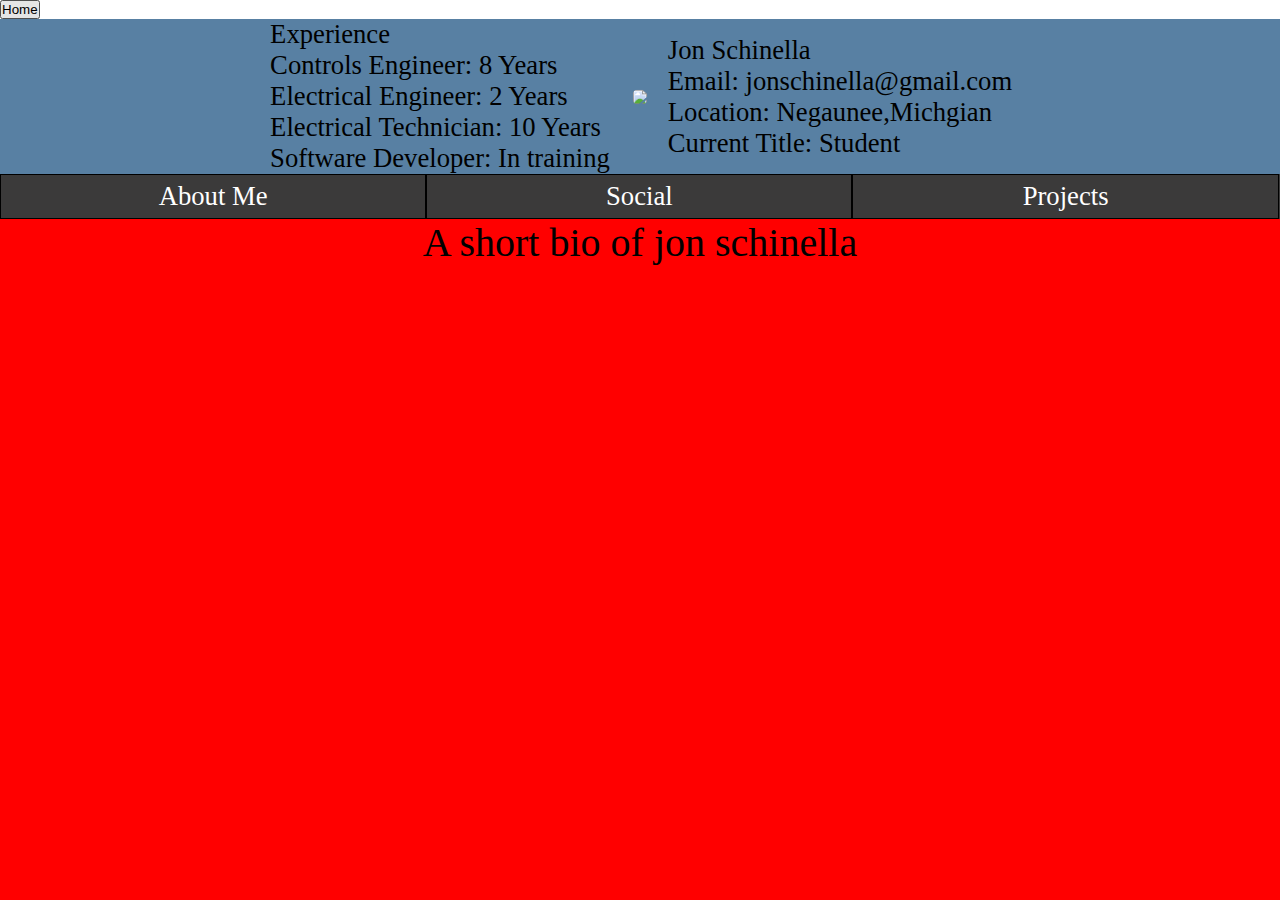
==== index.html @ 9ea5b34c "Changed Main index to just index" ====
<!DOCTYPE html>
<html lang="en">
<head>
    <meta charset="UTF-8">
    <meta name="viewport" content="width=device-width, initial-scale=1.0">
    <title>Jon Schinella</title>
    <link rel="stylesheet" href="MAIN_styles.css">
    <script src="MAIN_app.js" defer></script>
    <button id="Home">Home</button>
</head>
<body>
    <Div class="Top">
        <p> 
            Experience<B></B>
            Controls Engineer: 8 Years<B></B>
            Electrical Engineer: 2 Years<B></B>
            Electrical Technician: 10 Years<B></B>
            Software Developer: In training<B></B>
        </p>
        <img src= https://media.licdn.com/dms/image/C4E03AQHuJ76l66ooCw/profile-displayphoto-shrink_800_800/0/1517586957202?e=1708560000&v=beta&t=DjT6SrH7r3StOfrSIcRwL9jBwcKUhKnhaL3cdjPK7Tg>
        <p> 
            Jon Schinella <b></b>
            Email: jonschinella@gmail.com<b></b>
            Location: Negaunee,Michgian<b></b>
            Current Title: Student<b></b>
         </p>
    </Div>
    <Div class="MouseExit">
        <Div class="Middle">
            <box id = "Aboutme"> About Me </box>
            <box id = "Social"> Social </box>
            <box id = "Projects"> Projects </box>
        </Div>
        <aside class="modals">
            <div id="modalAboutMe">
                <button id="personal" onclick="gotolink(this)" value="./AboutMePersonal/index.html">Personal</button>
                <button id="professional" onclick="gotolink(this)" value="./AboutMeProfessional/index.html">Professional</button>
            </div>
            <div id="modalSocial">
                <button id="linkedIn"onclick="gotolink(this)" value="https://www.linkedin.com/in/jon-schinella-280856b4">Linkedin</button>
            </div>
            <div id="modalProjects">
                <button id="project1" onclick="gotolink(this)" value="./Games/index.html">Hangman</button>
            </div>
            <script>
                function gotolink(link)
                {
                    if(link.value=="https://www.linkedin.com/in/jon-schinella-280856b4")
                    {
                        window.open("https://www.linkedin.com/in/jon-schinella-280856b4")
                    }
                    else
                    {
                        location.href=link.value; 
                    }
                }
            </script>
        </aside>
    </Div>
    <div class="Bottom">
        <p id = "bio"> A short bio of jon schinella</p>
    </div>
</body>
</aside>
</aside>
</html>
---- MAIN_styles.css ----
*{
    box-sizing: border-box;
    margin:0;
    padding:0;
}
.Top
{
    display: flex;
    flex-direction: row;
    justify-content: center;
    align-items: center;
    background-color: rgb(88, 128, 163);
    :nth-child(1)
    {
        display: grid;
        width:30%;
        justify-content: center;
        font-size: 20pt;
        ::first-break
        {
           text-decoration: underline solid black; 
        }
    }
    img
    {
        scale: 90%;
        border-radius: 30%
    }
    :nth-child(3)
    {
        display: grid;
        width:30%;
        justify-content: center;
        font-size: 20pt;
    }
}

.Middle
{
    top:45dvh;
    background-color: #3b3a3a;
    display: flex;
    flex-direction: row;
    align-items: center;
    font-size: 20pt;   
    color:white;
    height:5dvh;
    #Aboutme
    {
        display: flex;
        border: 1px solid black;
        justify-content: center;
        align-items: center;
        height:100%;
        width:33.3%
    }
    #Social
    {
        display: flex;
        border: 1px solid black;
        justify-content: center;
        align-items: center;
        height:100%;
        width:33.3%
    }
    #Projects
    {
        display: flex;
        border: 1px solid black;
        justify-content: center;
        align-items: center;
        height:100%;
        width:33.3%
    }
}

.Bottom{
    display: block;
    position: fixed;
    justify-content: center;
    background-color: red;
    p {
        display: grid;
        height:100dvh;
        width:100dvw;
        justify-self: center;
        justify-content: center;
        font-size: 30pt;
    }
    background-image: url(https://media.gettyimages.com/photos/michigans-caribbean-pristine-waters-of-lake-superior-pictured-rocks-picture-id136169151);
    background-repeat: no-repeat;
    background-size: cover;
    z-index: 1;
}
aside{
    position: absolute;
    z-index: 2;
    #modalAboutMe
    {   
        display: flex;
        flex-flow: column;
        width: 33.3dvw;
    }
    #modalSocial
    {
        display: flex;
        flex-flow: column;
        width: 33.3dvw;
    }
    #modalProjects
    {
        display: flex;
        flex-flow: column;
        width: 33.3dvw;
    }
}
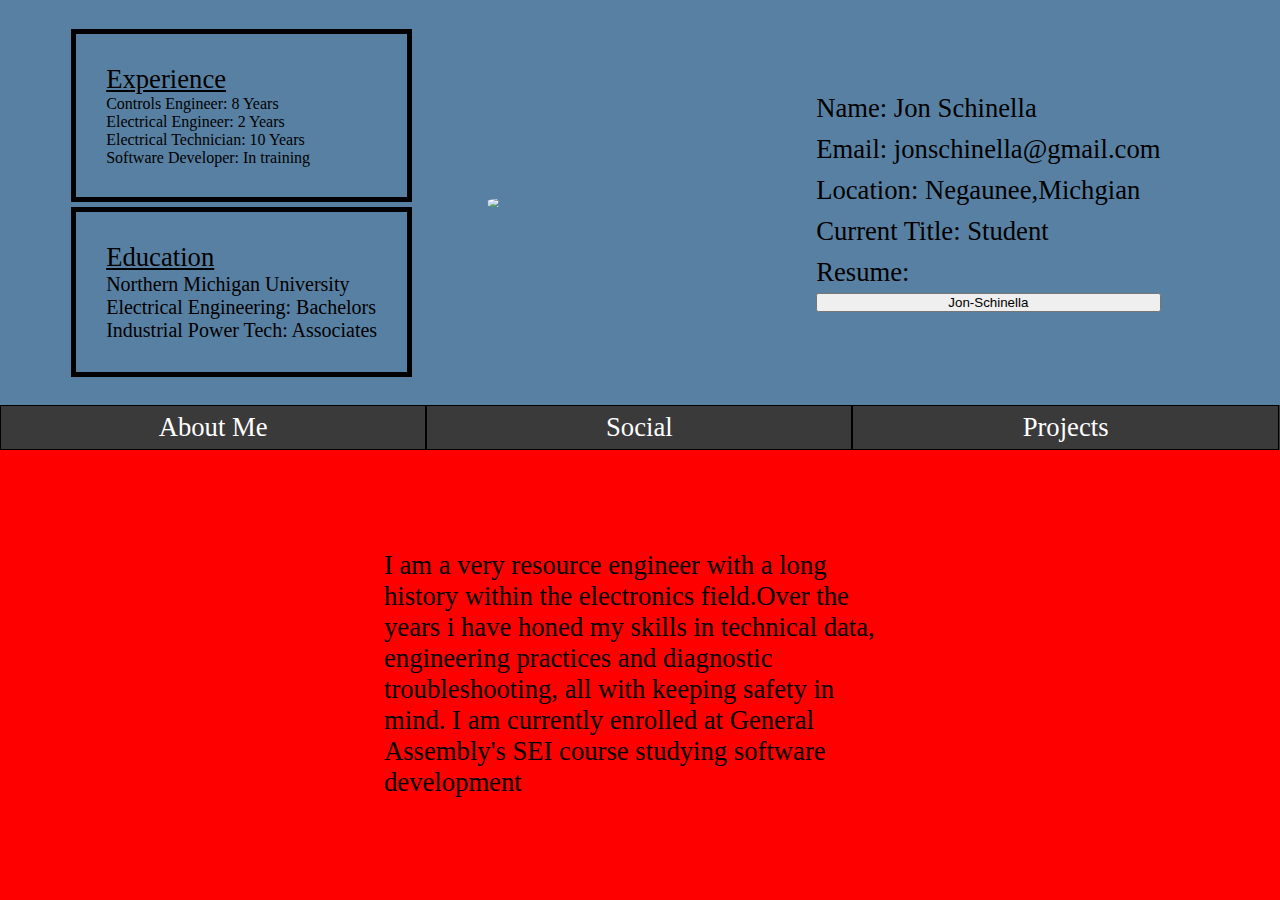
==== commit d4e96791: "Woked on styling with homepage and hangman game" ====
--- a/index.html
+++ b/index.html
@@ -6,24 +6,40 @@
     <title>Jon Schinella</title>
     <link rel="stylesheet" href="MAIN_styles.css">
     <script src="MAIN_app.js" defer></script>
-    <button id="Home">Home</button>
 </head>
 <body>
     <Div class="Top">
-        <p> 
-            Experience<B></B>
-            Controls Engineer: 8 Years<B></B>
-            Electrical Engineer: 2 Years<B></B>
-            Electrical Technician: 10 Years<B></B>
-            Software Developer: In training<B></B>
-        </p>
+        <container id = "history">
+            <p> 
+                <box id = "experience">
+                    <Span>Experience</Span><B></B>
+                    Controls Engineer: 8 Years<B></B>
+                    Electrical Engineer: 2 Years<B></B>
+                    Electrical Technician: 10 Years<B></B>
+                    Software Developer: In training<B></B>
+                </box>
+            </p>
+            <p> 
+                <box id = "education">
+                    <Span>Education</Span><B></B>
+                    Northern Michigan University<b></b>
+                    Electrical Engineering: Bachelors<B></B>
+                    Industrial Power Tech: Associates<B></B>
+                </box>
+            </p>
+        </container>
+
         <img src= https://media.licdn.com/dms/image/C4E03AQHuJ76l66ooCw/profile-displayphoto-shrink_800_800/0/1517586957202?e=1708560000&v=beta&t=DjT6SrH7r3StOfrSIcRwL9jBwcKUhKnhaL3cdjPK7Tg>
-        <p> 
-            Jon Schinella <b></b>
-            Email: jonschinella@gmail.com<b></b>
-            Location: Negaunee,Michgian<b></b>
-            Current Title: Student<b></b>
-         </p>
+
+        <container id ="status">
+            <p> 
+                Name: Jon Schinella <b></b>
+                Email: jonschinella@gmail.com<b></b>
+                Location: Negaunee,Michgian<b></b>
+                Current Title: Student<b></b>
+                Resume:<button id ="resume" onclick="gotolink(this)" value="Jon-Schinella.pdf">Jon-Schinella</button>
+            </p>
+        </container>
     </Div>
     <Div class="MouseExit">
         <Div class="Middle">
@@ -45,9 +61,9 @@
             <script>
                 function gotolink(link)
                 {
-                    if(link.value=="https://www.linkedin.com/in/jon-schinella-280856b4")
+                    if(link.value=="https://www.linkedin.com/in/jon-schinella-280856b4"||link.value=="Jon-Schinella.pdf")
                     {
-                        window.open("https://www.linkedin.com/in/jon-schinella-280856b4")
+                        window.open(link.value)
                     }
                     else
                     {
@@ -58,7 +74,7 @@
         </aside>
     </Div>
     <div class="Bottom">
-        <p id = "bio"> A short bio of jon schinella</p>
+        <p id = "bio"> I am a very resource engineer with a long history within the electronics field.Over the years i have honed my skills in technical data, engineering practices and diagnostic troubleshooting, all with keeping safety in mind. I am currently enrolled at General Assembly's SEI course studying software development </p>
     </div>
 </body>
 </aside>
--- a/MAIN_styles.css
+++ b/MAIN_styles.css
@@ -3,35 +3,80 @@
     margin:0;
     padding:0;
 }
+
 .Top
-{
+{  
     display: flex;
     flex-direction: row;
-    justify-content: center;
+    justify-content: space-between;
     align-items: center;
+    height:45dvh;
     background-color: rgb(88, 128, 163);
-    :nth-child(1)
+    padding: 10px;
+    column-gap: 10px;
+    #Home
     {
+        display: block;
+        position:absolute;
+        border-radius: 15%;
+        margin: -335px 0 0 -10px;
+        width: 75px;
+        height: 50px;
+        background-color: white;
+        z-index: 1;
+    }
+    #history
+    {
+        margin-left: 50px;
         display: grid;
-        width:30%;
+        grid-auto-flow: row;
+        width: 30%;
         justify-content: center;
-        font-size: 20pt;
-        ::first-break
+        row-gap: 5px;
+        #experience
         {
-           text-decoration: underline solid black; 
+            padding: 30px;
+            display: grid;
+            border: 5px solid black;
+            font-size: 12pt;
+            span
+            {
+                text-decoration: underline solid black; 
+                font-size: 20pt;
+            }
+        }
+        #education
+        {
+            padding: 30px;
+            display: grid;
+            border: 5px solid black;
+            font-size: 15pt;
+            span
+            {
+                text-decoration: underline solid black; 
+                font-size: 20pt;
+            }
         }
     }
     img
     {
-        scale: 90%;
-        border-radius: 30%
+        width:30%;
+        scale: 70%;
+        border-radius: 30%;
     }
-    :nth-child(3)
+    #status
     {
-        display: grid;
-        width:30%;
+        width: 30%;
+        margin-right:100px;
         justify-content: center;
-        font-size: 20pt;
+        p
+        {
+            display: grid;
+            width: 100%;
+            row-gap: 5px;
+            justify-content: center;
+            font-size: 20pt;
+        }
     }
 }
 
@@ -75,23 +120,26 @@
 }
 
 .Bottom{
-    display: block;
+    display: grid;
     position: fixed;
     justify-content: center;
     background-color: red;
+    height:100dvh;
+    width:100dvw;
     p {
-        display: grid;
-        height:100dvh;
-        width:100dvw;
+        height: 100%;
+        Width:40%;  
+        margin-top: 200px;
         justify-self: center;
-        justify-content: center;
-        font-size: 30pt;
+        align-self: center;
+        font-size: 20pt;
     }
     background-image: url(https://media.gettyimages.com/photos/michigans-caribbean-pristine-waters-of-lake-superior-pictured-rocks-picture-id136169151);
     background-repeat: no-repeat;
     background-size: cover;
     z-index: 1;
 }
+
 aside{
     position: absolute;
     z-index: 2;
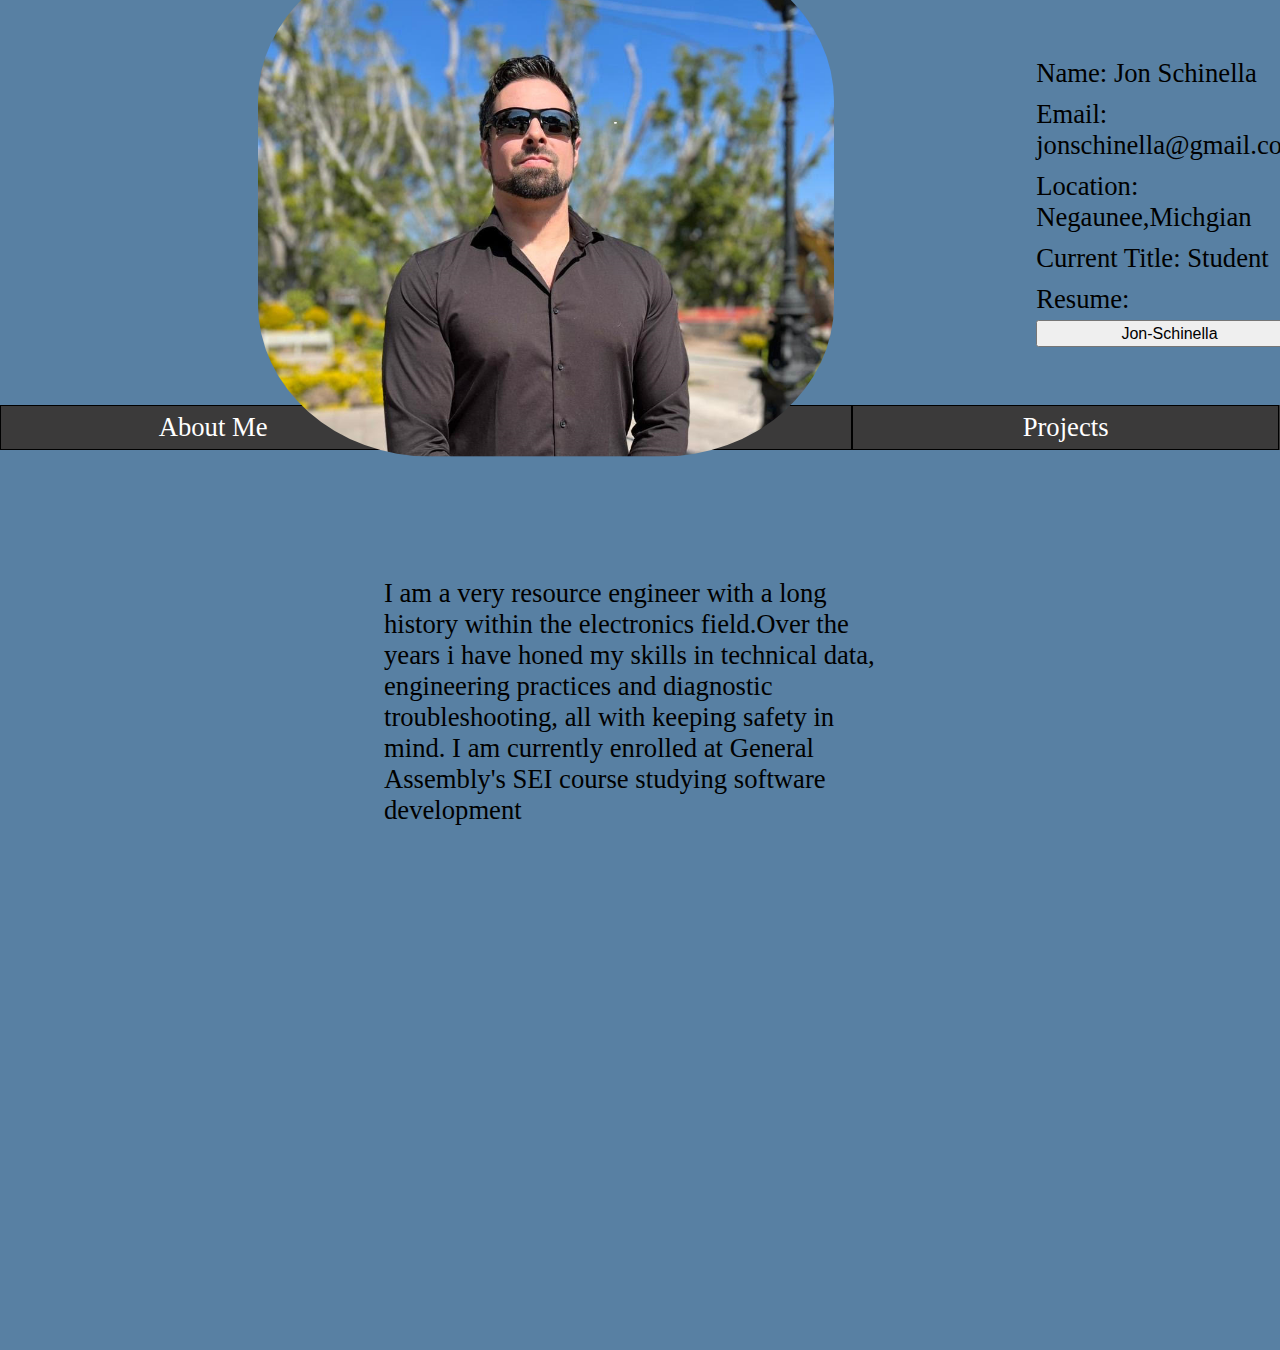
==== commit d3b2cc96: "Profile Picture" ====
--- a/index.html
+++ b/index.html
@@ -29,7 +29,7 @@
             </p>
         </container>
 
-        <img src= https://media.licdn.com/dms/image/C4E03AQHuJ76l66ooCw/profile-displayphoto-shrink_800_800/0/1517586957202?e=1708560000&v=beta&t=DjT6SrH7r3StOfrSIcRwL9jBwcKUhKnhaL3cdjPK7Tg>
+        <img src="../images/DatabaseManager.png">
 
         <container id ="status">
             <p> 
--- a/MAIN_styles.css
+++ b/MAIN_styles.css
@@ -27,14 +27,15 @@
     }
     #history
     {
-        margin-left: 50px;
+        margin-left: 5%;
         display: grid;
         grid-auto-flow: row;
-        width: 30%;
         justify-content: center;
         row-gap: 5px;
         #experience
         {
+            width: 400px;
+            height: 200px;
             padding: 30px;
             display: grid;
             border: 5px solid black;
@@ -47,6 +48,8 @@
         }
         #education
         {
+            width: 400px;
+            height: 200px;
             padding: 30px;
             display: grid;
             border: 5px solid black;
@@ -60,8 +63,7 @@
     }
     img
     {
-        width:30%;
-        scale: 70%;
+        scale: 100%;
         border-radius: 30%;
     }
     #status
@@ -76,6 +78,10 @@
             row-gap: 5px;
             justify-content: center;
             font-size: 20pt;
+        }
+        button{
+            height: 3dvh;
+            font-size: 100%;
         }
     }
 }
@@ -121,22 +127,19 @@
 
 .Bottom{
     display: grid;
-    position: fixed;
     justify-content: center;
-    background-color: red;
+    background-color: rgb(88, 128, 163);
     height:100dvh;
     width:100dvw;
     p {
-        height: 100%;
+        height:20%;
         Width:40%;  
-        margin-top: 200px;
         justify-self: center;
-        align-self: center;
+        align-self: Top;
+        margin-top: 10%;
         font-size: 20pt;
-    }
-    background-image: url(https://media.gettyimages.com/photos/michigans-caribbean-pristine-waters-of-lake-superior-pictured-rocks-picture-id136169151);
-    background-repeat: no-repeat;
-    background-size: cover;
+        
+    }
     z-index: 1;
 }
 
@@ -148,17 +151,98 @@
         display: flex;
         flex-flow: column;
         width: 33.3dvw;
+        button{
+            height: 3dvh;
+            font-size: 100%;
+        }
     }
     #modalSocial
     {
         display: flex;
         flex-flow: column;
         width: 33.3dvw;
+        button{
+            height: 3dvh;
+            font-size: 100%;
+        }
     }
     #modalProjects
     {
         display: flex;
         flex-flow: column;
         width: 33.3dvw;
+        button{
+            height: 3dvh;
+            font-size: 100%;
+        }
+    }
+}
+@media screen and (max-width: 1300px)
+{
+    .Top
+    {  
+        #history
+        {
+            display: none;
+        }
+    }
+    img
+    {
+        margin-left:15%;
+        scale: 160%;
+        border-radius: 30%;
+    }
+}
+@media screen and (max-width: 900px)
+{
+    #status{
+        display: none;
+    }
+}
+@media screen and (max-width: 650px)
+{
+    .Bottom{
+            overflow-y:scroll;
+            ::-webkit-scrollbar{
+                width:2em;
+            }
+            ::-webkit-scrollbar-track{
+                background-color: aliceblue;
+            }
+            ::-webkit-scrollbar-thumb{
+                background-color: black;
+            }
+        }
+}
+@media screen and (max-height: 900px)
+{
+    .Top{
+            justify-content: center;
+            #history
+            {
+                display: none;
+            }
+            img
+            {
+                scale:60%;
+            }
+            #status{
+                button{
+                    font-size: 60%;    
+                }
+
+            }
+        }
+}
+@media screen and (max-height: 600px)
+{
+    .Top
+    {
+        #status
+        {
+            p{
+            font-size: 80%;                    
+            }
+        }
     }
 }